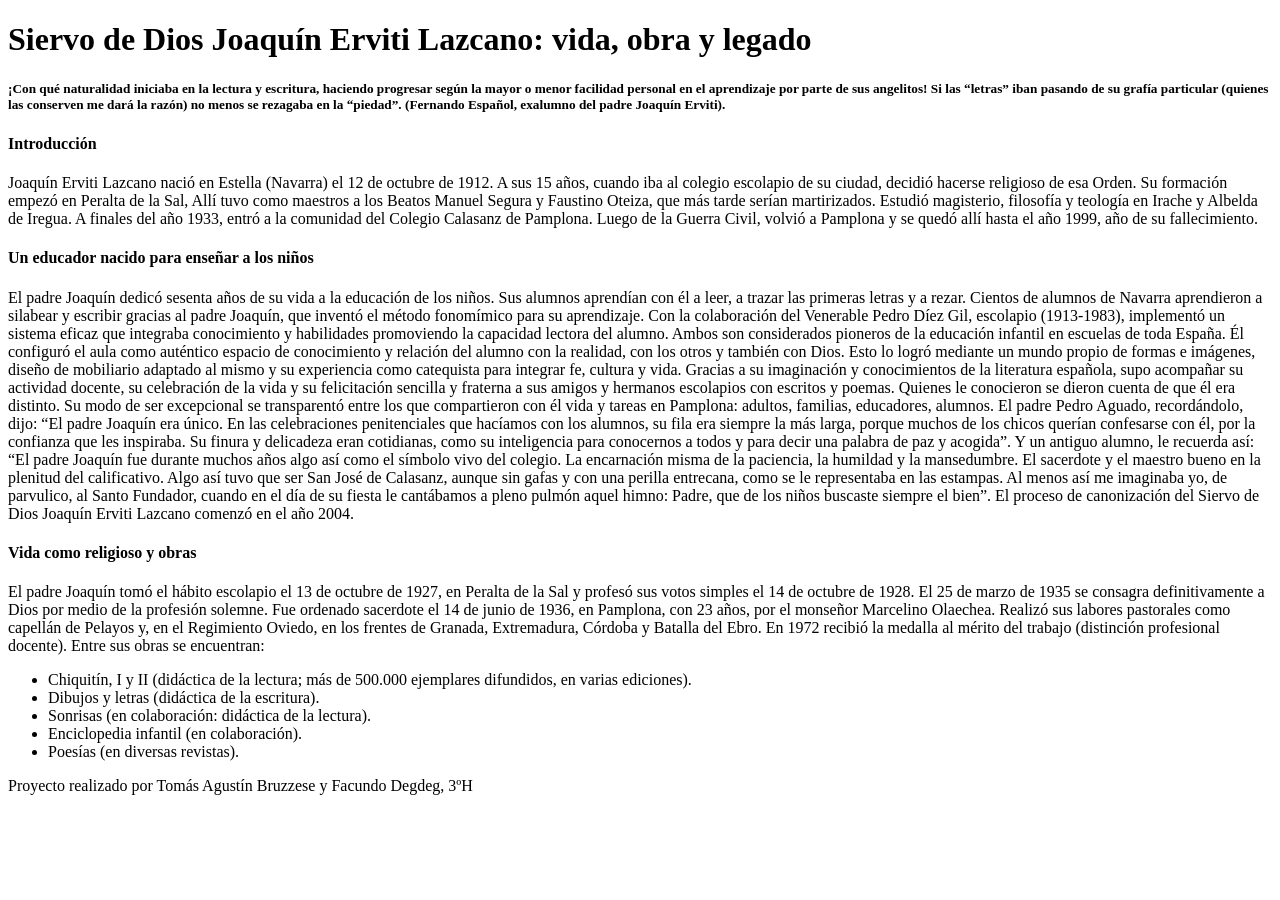
==== index.html @ 06d84396 "Add files via upload" ====
<!DOCTYPE html>
<html lang="es">
<head>
    <meta charset="UTF-8">
    <meta name="viewport" content="width=device-width, initial-scale=1.0">
    <title>Siervo de Dios Joaquín Erviti Lazcano</title>
</head>
<body>
    <header>
        <h1>Siervo de Dios Joaquín Erviti Lazcano: vida, obra y legado</h1>
        <h5>¡Con qué naturalidad iniciaba en la lectura y escritura, haciendo progresar según la mayor o menor facilidad personal en el aprendizaje por parte de sus angelitos! Si las “letras” iban pasando de su grafía particular (quienes las conserven me dará la razón) no menos se rezagaba en la “piedad”. (Fernando Español, exalumno del padre Joaquín Erviti).</h5>
    </header>
    <nav></nav>
    <main>
        <section>
            <h4>Introducción</h4>
            <p>Joaquín Erviti Lazcano nació en Estella (Navarra) el 12 de octubre de 1912. A sus 15 años, cuando iba al colegio escolapio de su ciudad, decidió hacerse religioso de esa Orden. Su formación empezó en Peralta de la Sal, Allí tuvo como maestros a los Beatos Manuel Segura y Faustino Oteiza, que más tarde serían martirizados. Estudió magisterio, filosofía y teología en Irache y Albelda de Iregua. A finales del año 1933, entró a la comunidad del Colegio Calasanz de Pamplona. Luego de la Guerra Civil, volvió a Pamplona y se quedó allí hasta el año 1999, año de su fallecimiento. 
            </p>
        </section>
        <section>
            <h4>Un educador nacido para enseñar a los niños</h4>
            <p>El padre Joaquín dedicó sesenta años de su vida a la educación de los niños. Sus alumnos aprendían con él a leer, a trazar las primeras letras y a rezar. 
            Cientos de alumnos de Navarra aprendieron a silabear y escribir gracias al padre Joaquín, que inventó el método fonomímico para su aprendizaje. Con la colaboración del Venerable Pedro Díez Gil, escolapio (1913-1983), implementó un sistema eficaz que integraba conocimiento y habilidades promoviendo la capacidad lectora del alumno. Ambos son considerados pioneros de la educación infantil en escuelas de toda España. 
            Él configuró el aula como auténtico espacio de conocimiento y relación del alumno con la realidad, con los otros y también con Dios. Esto lo logró mediante un mundo propio de formas e imágenes, diseño de mobiliario adaptado al mismo y su experiencia como catequista para integrar fe, cultura y vida. Gracias a su imaginación y conocimientos de la literatura española, supo acompañar su actividad docente, su celebración de la vida y su felicitación sencilla y fraterna a sus amigos y hermanos escolapios con escritos y poemas.
            Quienes le conocieron se dieron cuenta de que él era distinto. Su modo de ser excepcional se transparentó entre los que compartieron con él vida y tareas en Pamplona: adultos, familias, educadores, alumnos. El padre Pedro Aguado, recordándolo, dijo: “El padre Joaquín era único. En las celebraciones penitenciales que hacíamos con los alumnos, su fila era siempre la más larga, porque muchos de los chicos querían confesarse con él, por la confianza que les inspiraba. Su finura y delicadeza eran cotidianas, como su inteligencia para conocernos a todos y para decir una palabra de paz y acogida”.
            Y un antiguo alumno, le recuerda así: “El padre Joaquín fue durante muchos años algo así como el símbolo vivo del colegio. La encarnación misma de la paciencia, la humildad y la mansedumbre. El sacerdote y el maestro bueno en la plenitud del calificativo. Algo así tuvo que ser San José de Calasanz, aunque sin gafas y con una perilla entrecana, como se le representaba en las estampas. Al menos así me imaginaba yo, de parvulico, al Santo Fundador, cuando en el día de su fiesta le cantábamos a pleno pulmón aquel himno: Padre, que de los niños buscaste siempre el bien”.
            El proceso de canonización del Siervo de Dios Joaquín Erviti Lazcano comenzó en el año 2004.
        </p>
        </section>
        <section>
        <h4>Vida como religioso y obras</h4>
        <p>
            El padre Joaquín tomó el hábito escolapio el 13 de octubre de 1927, en Peralta de la Sal y profesó sus votos simples el 14 de octubre de 1928.  El 25 de marzo de 1935 se consagra definitivamente a Dios por medio de la profesión solemne. Fue ordenado sacerdote el 14 de junio de 1936, en Pamplona, con 23 años, por el monseñor Marcelino Olaechea.  Realizó sus labores pastorales como capellán de Pelayos y, en el Regimiento Oviedo, en los frentes de Granada, Extremadura, Córdoba y Batalla del Ebro. En 1972 recibió la medalla al mérito del trabajo (distinción profesional docente).
            Entre sus obras se encuentran: 
            <ul>
                <li>
                  Chiquitín, I y II (didáctica de la lectura; más de 500.000 ejemplares difundidos, en varias ediciones).
                </li>
                <li>
                  Dibujos y letras (didáctica de la escritura).
                </li>
                <li>
                  Sonrisas (en colaboración: didáctica de la lectura).
                </li>
                <li>
                  Enciclopedia infantil (en colaboración).
                </li>
                <li>
                  Poesías (en diversas revistas).
                </li>
            </ul>
        </p>
        </section>
        <aside>
            <a href="./img/img1.png"></a>
            <a href="./img/img2.png"></a>
        </aside>
    </main>
    <footer>Proyecto realizado por Tomás Agustín Bruzzese y Facundo Degdeg, 3ºH</footer>
</body>
</html>
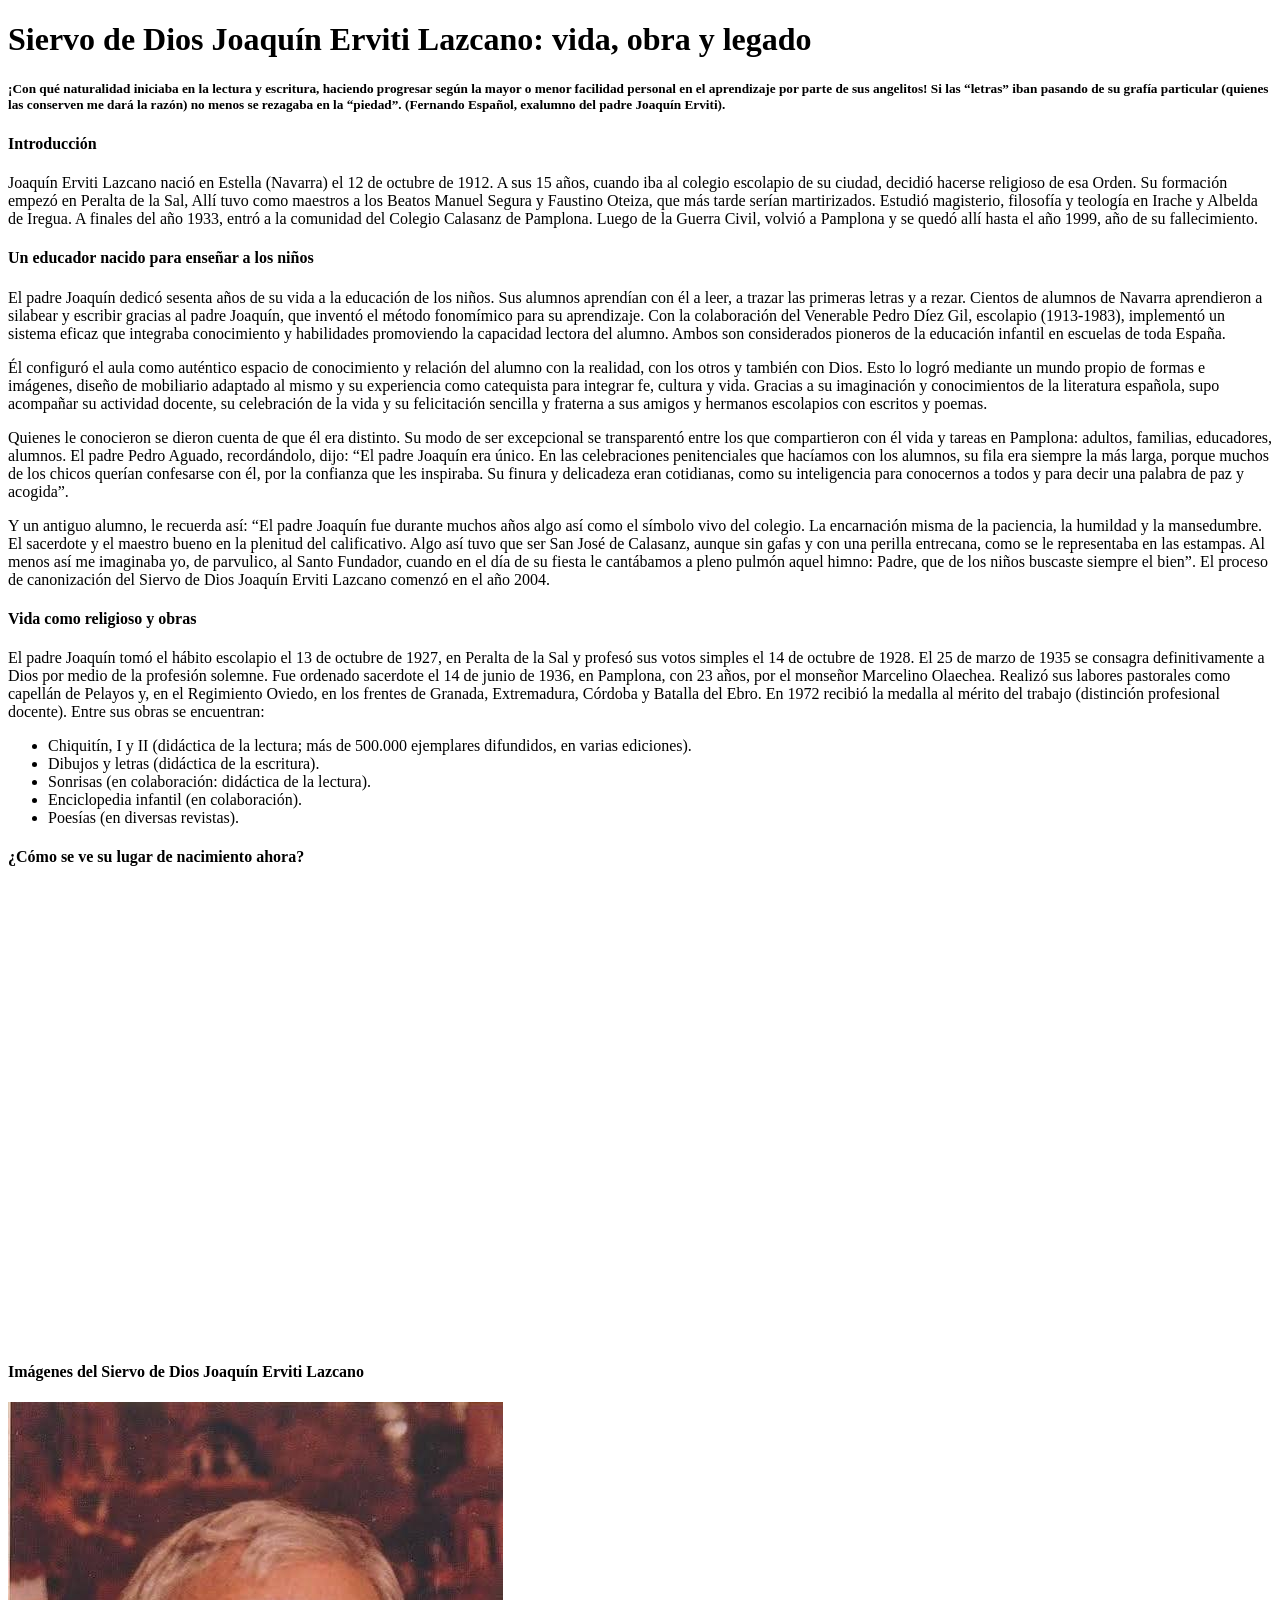
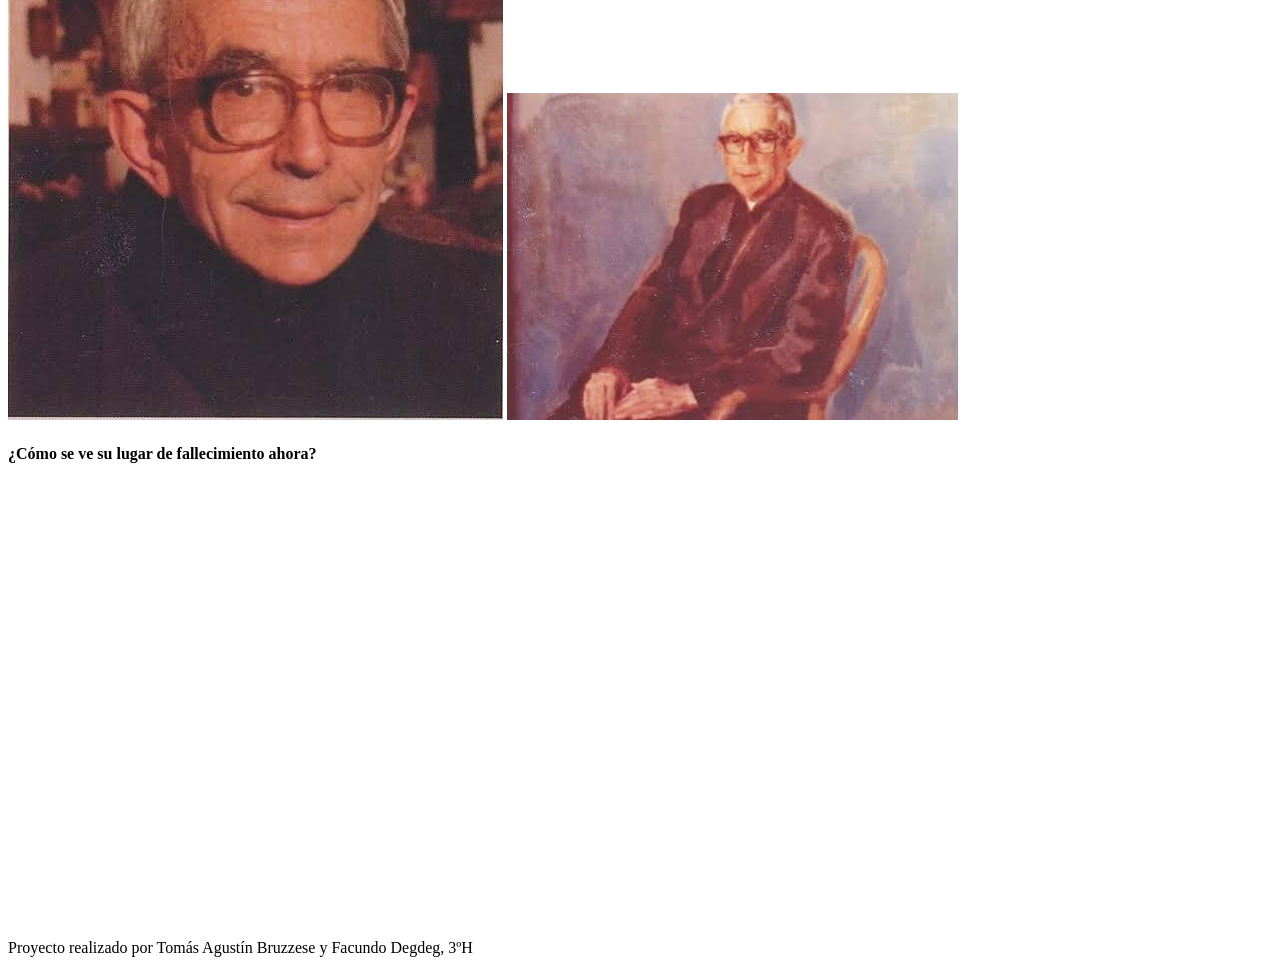
==== commit a4e3d111: "Add files via upload" ====
--- a/index.html
+++ b/index.html
@@ -3,6 +3,7 @@
 <head>
     <meta charset="UTF-8">
     <meta name="viewport" content="width=device-width, initial-scale=1.0">
+    <link rel="stylesheet" href="./css/estilos.css">
     <title>Siervo de Dios Joaquín Erviti Lazcano</title>
 </head>
 <body>
@@ -10,7 +11,6 @@
         <h1>Siervo de Dios Joaquín Erviti Lazcano: vida, obra y legado</h1>
         <h5>¡Con qué naturalidad iniciaba en la lectura y escritura, haciendo progresar según la mayor o menor facilidad personal en el aprendizaje por parte de sus angelitos! Si las “letras” iban pasando de su grafía particular (quienes las conserven me dará la razón) no menos se rezagaba en la “piedad”. (Fernando Español, exalumno del padre Joaquín Erviti).</h5>
     </header>
-    <nav></nav>
     <main>
         <section>
             <h4>Introducción</h4>
@@ -20,11 +20,11 @@
         <section>
             <h4>Un educador nacido para enseñar a los niños</h4>
             <p>El padre Joaquín dedicó sesenta años de su vida a la educación de los niños. Sus alumnos aprendían con él a leer, a trazar las primeras letras y a rezar. 
-            Cientos de alumnos de Navarra aprendieron a silabear y escribir gracias al padre Joaquín, que inventó el método fonomímico para su aprendizaje. Con la colaboración del Venerable Pedro Díez Gil, escolapio (1913-1983), implementó un sistema eficaz que integraba conocimiento y habilidades promoviendo la capacidad lectora del alumno. Ambos son considerados pioneros de la educación infantil en escuelas de toda España. 
-            Él configuró el aula como auténtico espacio de conocimiento y relación del alumno con la realidad, con los otros y también con Dios. Esto lo logró mediante un mundo propio de formas e imágenes, diseño de mobiliario adaptado al mismo y su experiencia como catequista para integrar fe, cultura y vida. Gracias a su imaginación y conocimientos de la literatura española, supo acompañar su actividad docente, su celebración de la vida y su felicitación sencilla y fraterna a sus amigos y hermanos escolapios con escritos y poemas.
-            Quienes le conocieron se dieron cuenta de que él era distinto. Su modo de ser excepcional se transparentó entre los que compartieron con él vida y tareas en Pamplona: adultos, familias, educadores, alumnos. El padre Pedro Aguado, recordándolo, dijo: “El padre Joaquín era único. En las celebraciones penitenciales que hacíamos con los alumnos, su fila era siempre la más larga, porque muchos de los chicos querían confesarse con él, por la confianza que les inspiraba. Su finura y delicadeza eran cotidianas, como su inteligencia para conocernos a todos y para decir una palabra de paz y acogida”.
-            Y un antiguo alumno, le recuerda así: “El padre Joaquín fue durante muchos años algo así como el símbolo vivo del colegio. La encarnación misma de la paciencia, la humildad y la mansedumbre. El sacerdote y el maestro bueno en la plenitud del calificativo. Algo así tuvo que ser San José de Calasanz, aunque sin gafas y con una perilla entrecana, como se le representaba en las estampas. Al menos así me imaginaba yo, de parvulico, al Santo Fundador, cuando en el día de su fiesta le cantábamos a pleno pulmón aquel himno: Padre, que de los niños buscaste siempre el bien”.
-            El proceso de canonización del Siervo de Dios Joaquín Erviti Lazcano comenzó en el año 2004.
+            Cientos de alumnos de Navarra aprendieron a silabear y escribir gracias al padre Joaquín, que inventó el método fonomímico para su aprendizaje. Con la colaboración del Venerable Pedro Díez Gil, escolapio (1913-1983), implementó un sistema eficaz que integraba conocimiento y habilidades promoviendo la capacidad lectora del alumno. Ambos son considerados pioneros de la educación infantil en escuelas de toda España. </p>
+            <p>Él configuró el aula como auténtico espacio de conocimiento y relación del alumno con la realidad, con los otros y también con Dios. Esto lo logró mediante un mundo propio de formas e imágenes, diseño de mobiliario adaptado al mismo y su experiencia como catequista para integrar fe, cultura y vida. Gracias a su imaginación y conocimientos de la literatura española, supo acompañar su actividad docente, su celebración de la vida y su felicitación sencilla y fraterna a sus amigos y hermanos escolapios con escritos y poemas.</p>
+           <p> Quienes le conocieron se dieron cuenta de que él era distinto. Su modo de ser excepcional se transparentó entre los que compartieron con él vida y tareas en Pamplona: adultos, familias, educadores, alumnos. El padre Pedro Aguado, recordándolo, dijo: “El padre Joaquín era único. En las celebraciones penitenciales que hacíamos con los alumnos, su fila era siempre la más larga, porque muchos de los chicos querían confesarse con él, por la confianza que les inspiraba. Su finura y delicadeza eran cotidianas, como su inteligencia para conocernos a todos y para decir una palabra de paz y acogida”.</p>
+           <p> Y un antiguo alumno, le recuerda así: “El padre Joaquín fue durante muchos años algo así como el símbolo vivo del colegio. La encarnación misma de la paciencia, la humildad y la mansedumbre. El sacerdote y el maestro bueno en la plenitud del calificativo. Algo así tuvo que ser San José de Calasanz, aunque sin gafas y con una perilla entrecana, como se le representaba en las estampas. Al menos así me imaginaba yo, de parvulico, al Santo Fundador, cuando en el día de su fiesta le cantábamos a pleno pulmón aquel himno: Padre, que de los niños buscaste siempre el bien”.
+            El proceso de canonización del Siervo de Dios Joaquín Erviti Lazcano comenzó en el año 2004.</p>
         </p>
         </section>
         <section>
@@ -51,10 +51,15 @@
             </ul>
         </p>
         </section>
-        <aside>
-            <a href="./img/img1.png"></a>
-            <a href="./img/img2.png"></a>
-        </aside>
+        <h4>¿Cómo se ve su lugar de nacimiento ahora?</h4>
+        <iframe src="https://www.google.com/maps/embed?pb=!1m18!1m12!1m3!1d13427.134369812527!2d-2.043824875360639!3d42.671430293493614!2m3!1f0!2f0!3f0!3m2!1i1024!2i768!4f13.1!3m3!1m2!1s0xd5071c5f64631a5%3A0x41cd3f689131a9b!2s31200%20Estella%2C%20Navarra%2C%20Espa%C3%B1a!5e0!3m2!1ses!2sar!4v1791746717662!5m2!1ses!2sar" width="600" height="450" style="border:0;" allowfullscreen="" loading="lazy" referrerpolicy="strict-origin-when-cross-origin"></iframe>
+        <h4>Imágenes del Siervo de Dios Joaquín Erviti Lazcano</h4>
+         <section>
+            <img src="./img/img1.png"></img>
+            <img src="./img/img2.png"></img>
+        </section>
+        <h4>¿Cómo se ve su lugar de fallecimiento ahora?</h4>
+        <iframe src="https://www.google.com/maps/embed?pb=!1m18!1m12!1m3!1d46830.09294188987!2d-1.6679154504595084!3d42.81200473253876!2m3!1f0!2f0!3f0!3m2!1i1024!2i768!4f13.1!3m3!1m2!1s0xd50928ba31965c7%3A0x4e6e903632cb2e90!2sPamplona%2C%20Navarra%2C%20Espa%C3%B1a!5e0!3m2!1ses!2sar!4v1791747336070!5m2!1ses!2sar" width="600" height="450" style="border:0;" allowfullscreen="" loading="lazy" referrerpolicy="strict-origin-when-cross-origin"></iframe>
     </main>
     <footer>Proyecto realizado por Tomás Agustín Bruzzese y Facundo Degdeg, 3ºH</footer>
 </body>
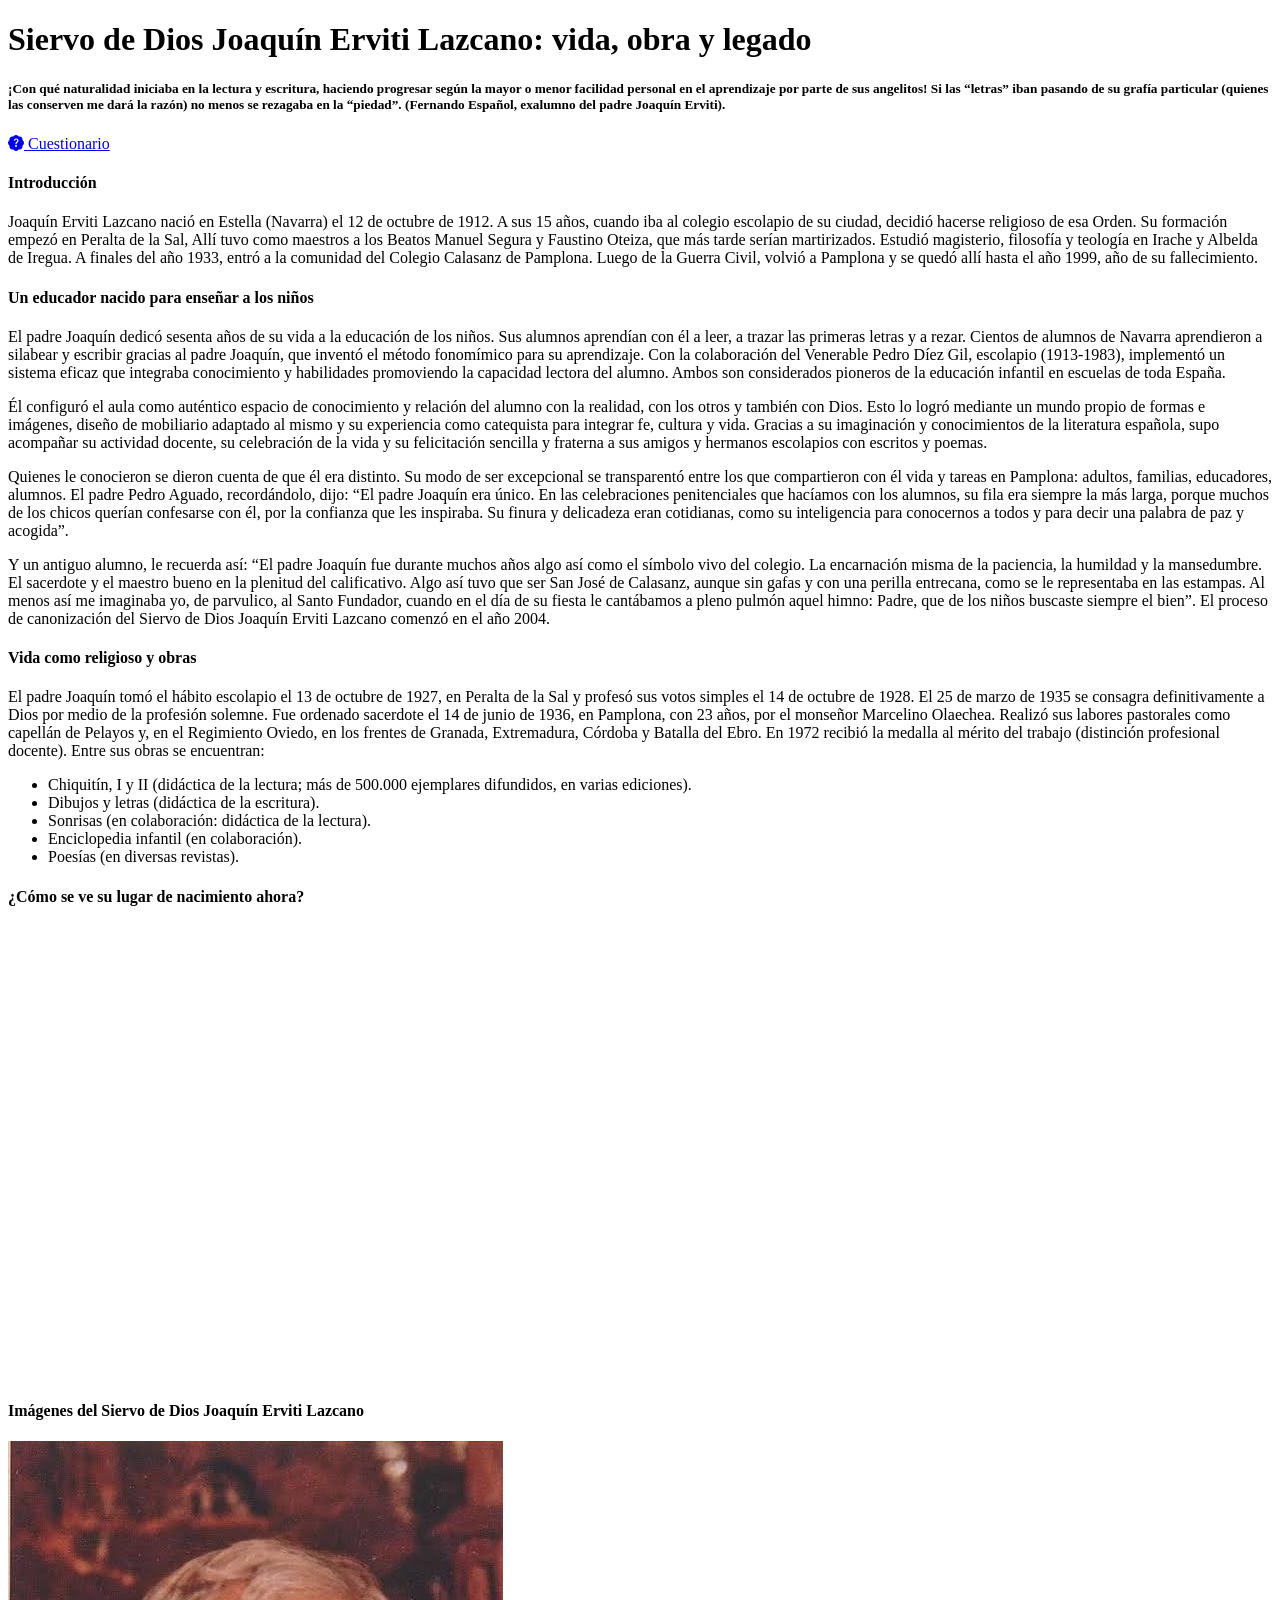
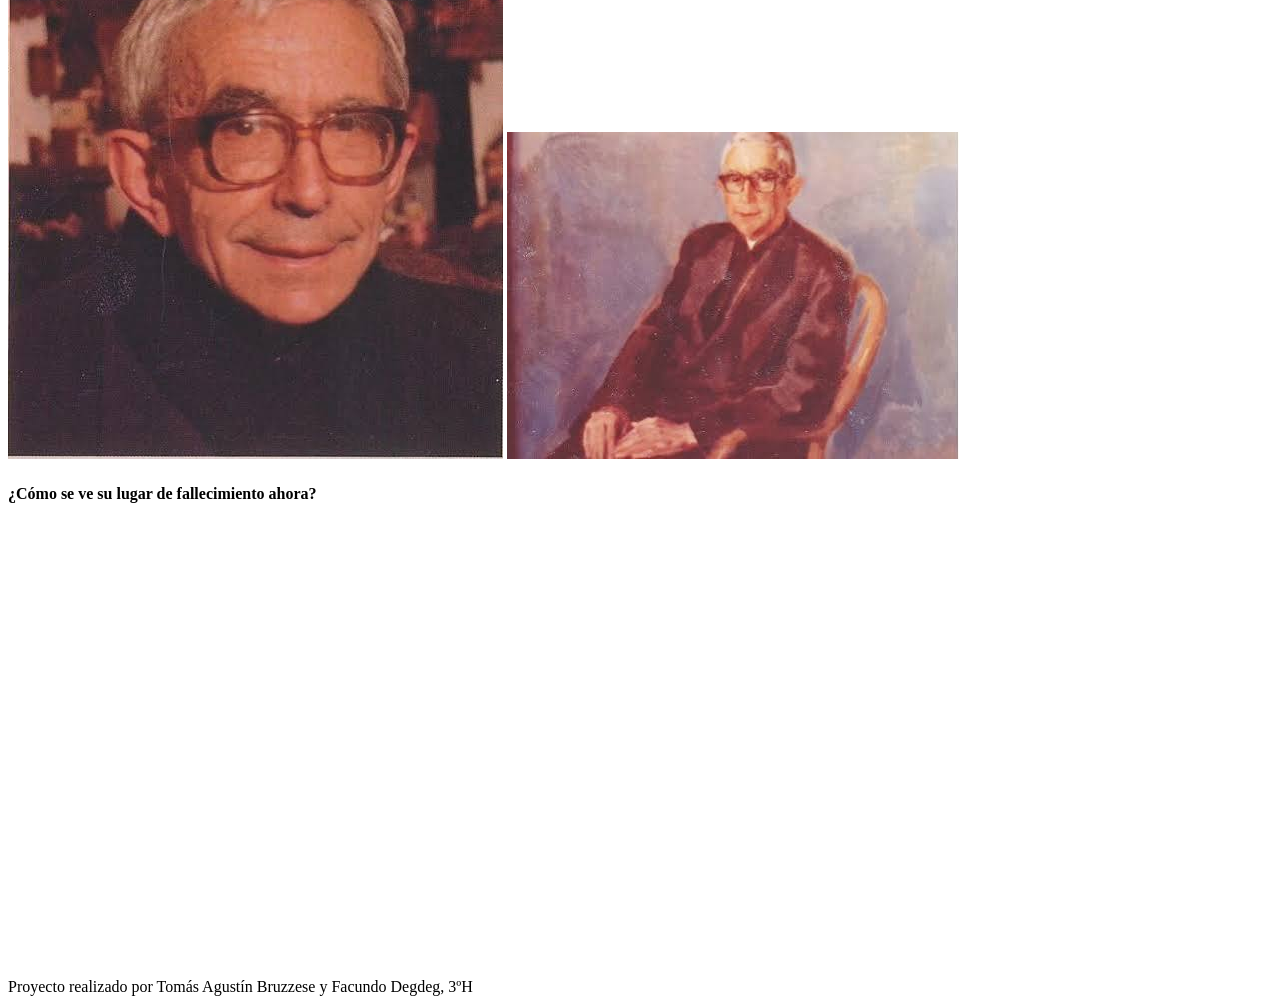
==== commit b1b9bcfe: "Add files via upload" ====
--- a/index.html
+++ b/index.html
@@ -2,21 +2,34 @@
 <html lang="es">
 <head>
     <meta charset="UTF-8">
-    <meta name="viewport" content="width=device-width, initial-scale=1.0">
-    <link rel="stylesheet" href="./css/estilos.css">
-    <title>Siervo de Dios Joaquín Erviti Lazcano</title>
+    <title>Mi página</title>
+
+    <link rel="stylesheet" href="estilos.css">
+
+    <link rel="stylesheet" href="https://cdn.jsdelivr.net/npm/bootstrap-icons@1.13.1/font/bootstrap-icons.min.css">
 </head>
 <body>
+
     <header>
         <h1>Siervo de Dios Joaquín Erviti Lazcano: vida, obra y legado</h1>
         <h5>¡Con qué naturalidad iniciaba en la lectura y escritura, haciendo progresar según la mayor o menor facilidad personal en el aprendizaje por parte de sus angelitos! Si las “letras” iban pasando de su grafía particular (quienes las conserven me dará la razón) no menos se rezagaba en la “piedad”. (Fernando Español, exalumno del padre Joaquín Erviti).</h5>
     </header>
+
+   <nav>
+    <a href="./pages/cuestionario.html">
+        <i class="bi bi-patch-question-fill"></i>
+        Cuestionario
+    </a>
+</nav>
+
     <main>
+
         <section>
             <h4>Introducción</h4>
             <p>Joaquín Erviti Lazcano nació en Estella (Navarra) el 12 de octubre de 1912. A sus 15 años, cuando iba al colegio escolapio de su ciudad, decidió hacerse religioso de esa Orden. Su formación empezó en Peralta de la Sal, Allí tuvo como maestros a los Beatos Manuel Segura y Faustino Oteiza, que más tarde serían martirizados. Estudió magisterio, filosofía y teología en Irache y Albelda de Iregua. A finales del año 1933, entró a la comunidad del Colegio Calasanz de Pamplona. Luego de la Guerra Civil, volvió a Pamplona y se quedó allí hasta el año 1999, año de su fallecimiento. 
             </p>
         </section>
+
         <section>
             <h4>Un educador nacido para enseñar a los niños</h4>
             <p>El padre Joaquín dedicó sesenta años de su vida a la educación de los niños. Sus alumnos aprendían con él a leer, a trazar las primeras letras y a rezar. 
@@ -27,6 +40,7 @@
             El proceso de canonización del Siervo de Dios Joaquín Erviti Lazcano comenzó en el año 2004.</p>
         </p>
         </section>
+
         <section>
         <h4>Vida como religioso y obras</h4>
         <p>
@@ -51,16 +65,25 @@
             </ul>
         </p>
         </section>
+
         <h4>¿Cómo se ve su lugar de nacimiento ahora?</h4>
+
         <iframe src="https://www.google.com/maps/embed?pb=!1m18!1m12!1m3!1d13427.134369812527!2d-2.043824875360639!3d42.671430293493614!2m3!1f0!2f0!3f0!3m2!1i1024!2i768!4f13.1!3m3!1m2!1s0xd5071c5f64631a5%3A0x41cd3f689131a9b!2s31200%20Estella%2C%20Navarra%2C%20Espa%C3%B1a!5e0!3m2!1ses!2sar!4v1791746717662!5m2!1ses!2sar" width="600" height="450" style="border:0;" allowfullscreen="" loading="lazy" referrerpolicy="strict-origin-when-cross-origin"></iframe>
+
         <h4>Imágenes del Siervo de Dios Joaquín Erviti Lazcano</h4>
+
          <section>
             <img src="./img/img1.png"></img>
             <img src="./img/img2.png"></img>
         </section>
+
         <h4>¿Cómo se ve su lugar de fallecimiento ahora?</h4>
+
         <iframe src="https://www.google.com/maps/embed?pb=!1m18!1m12!1m3!1d46830.09294188987!2d-1.6679154504595084!3d42.81200473253876!2m3!1f0!2f0!3f0!3m2!1i1024!2i768!4f13.1!3m3!1m2!1s0xd50928ba31965c7%3A0x4e6e903632cb2e90!2sPamplona%2C%20Navarra%2C%20Espa%C3%B1a!5e0!3m2!1ses!2sar!4v1791747336070!5m2!1ses!2sar" width="600" height="450" style="border:0;" allowfullscreen="" loading="lazy" referrerpolicy="strict-origin-when-cross-origin"></iframe>
+
     </main>
+
     <footer>Proyecto realizado por Tomás Agustín Bruzzese y Facundo Degdeg, 3ºH</footer>
+
 </body>
 </html>
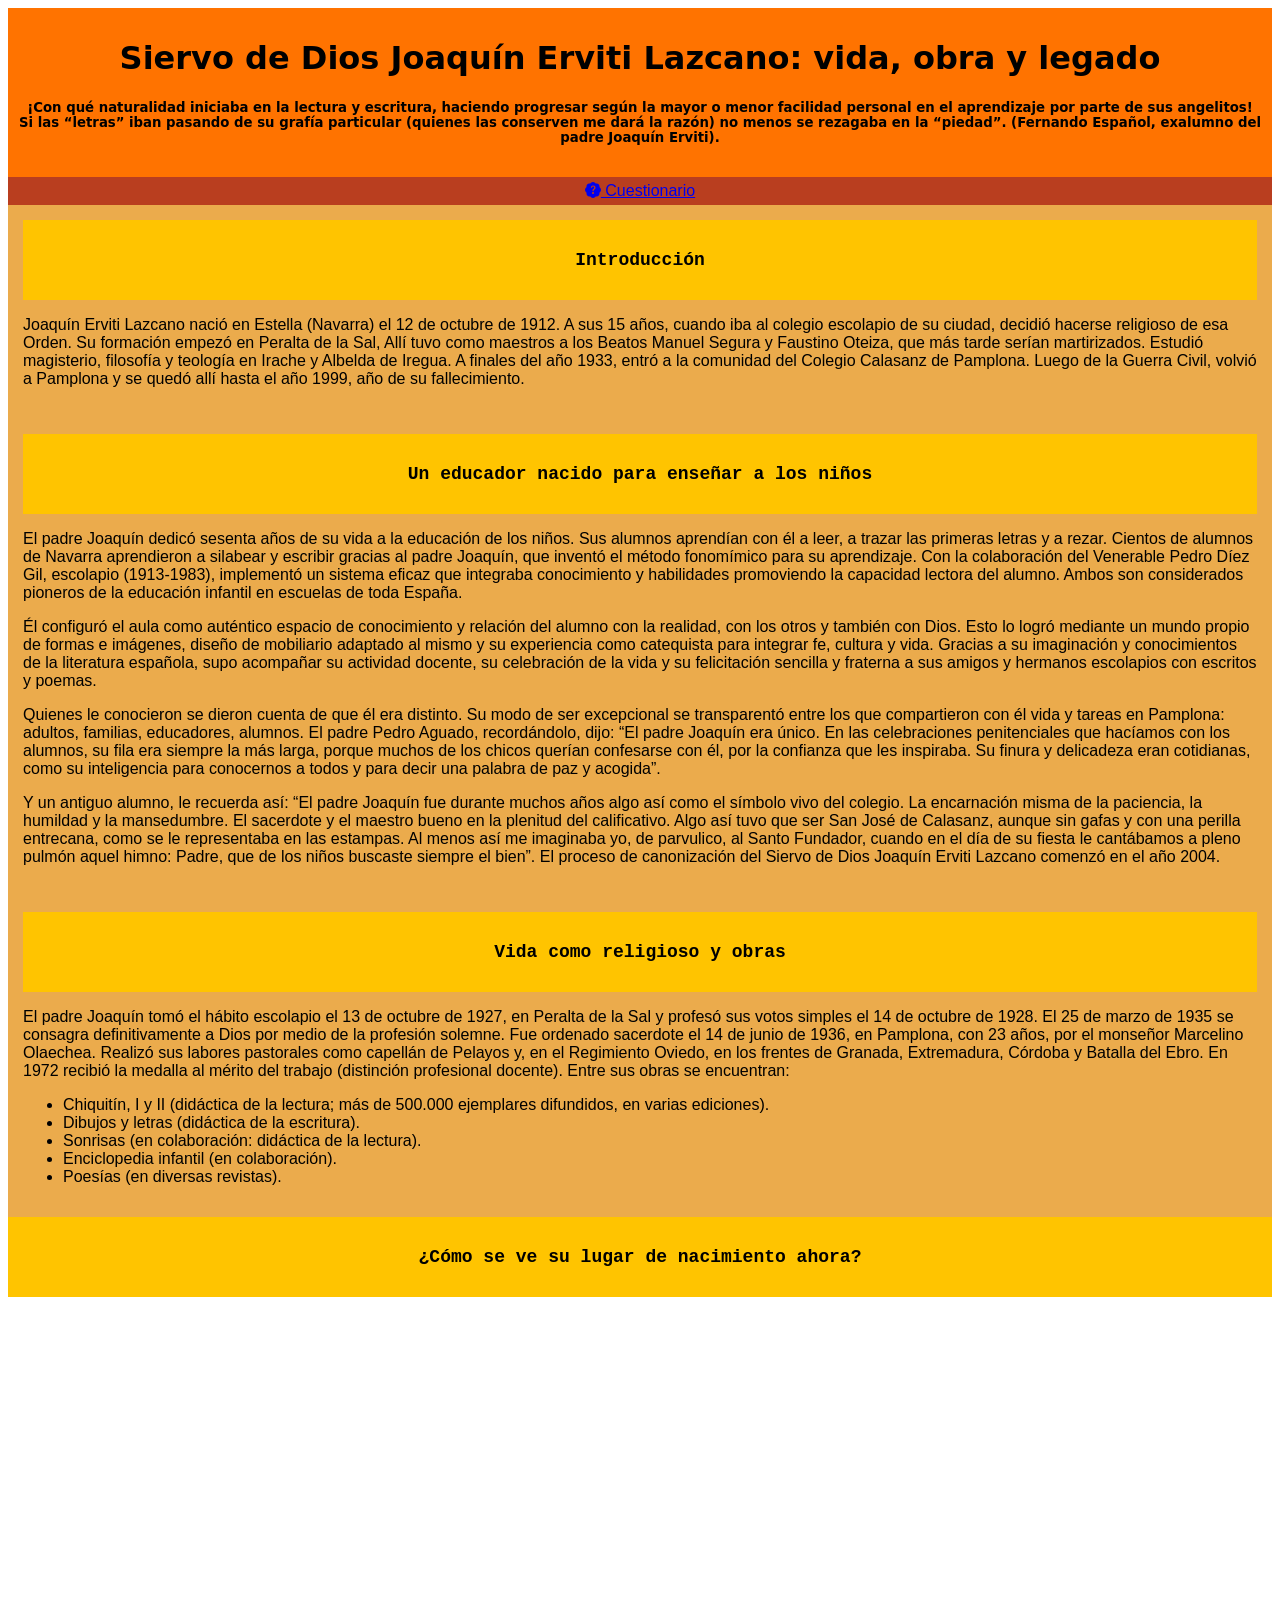
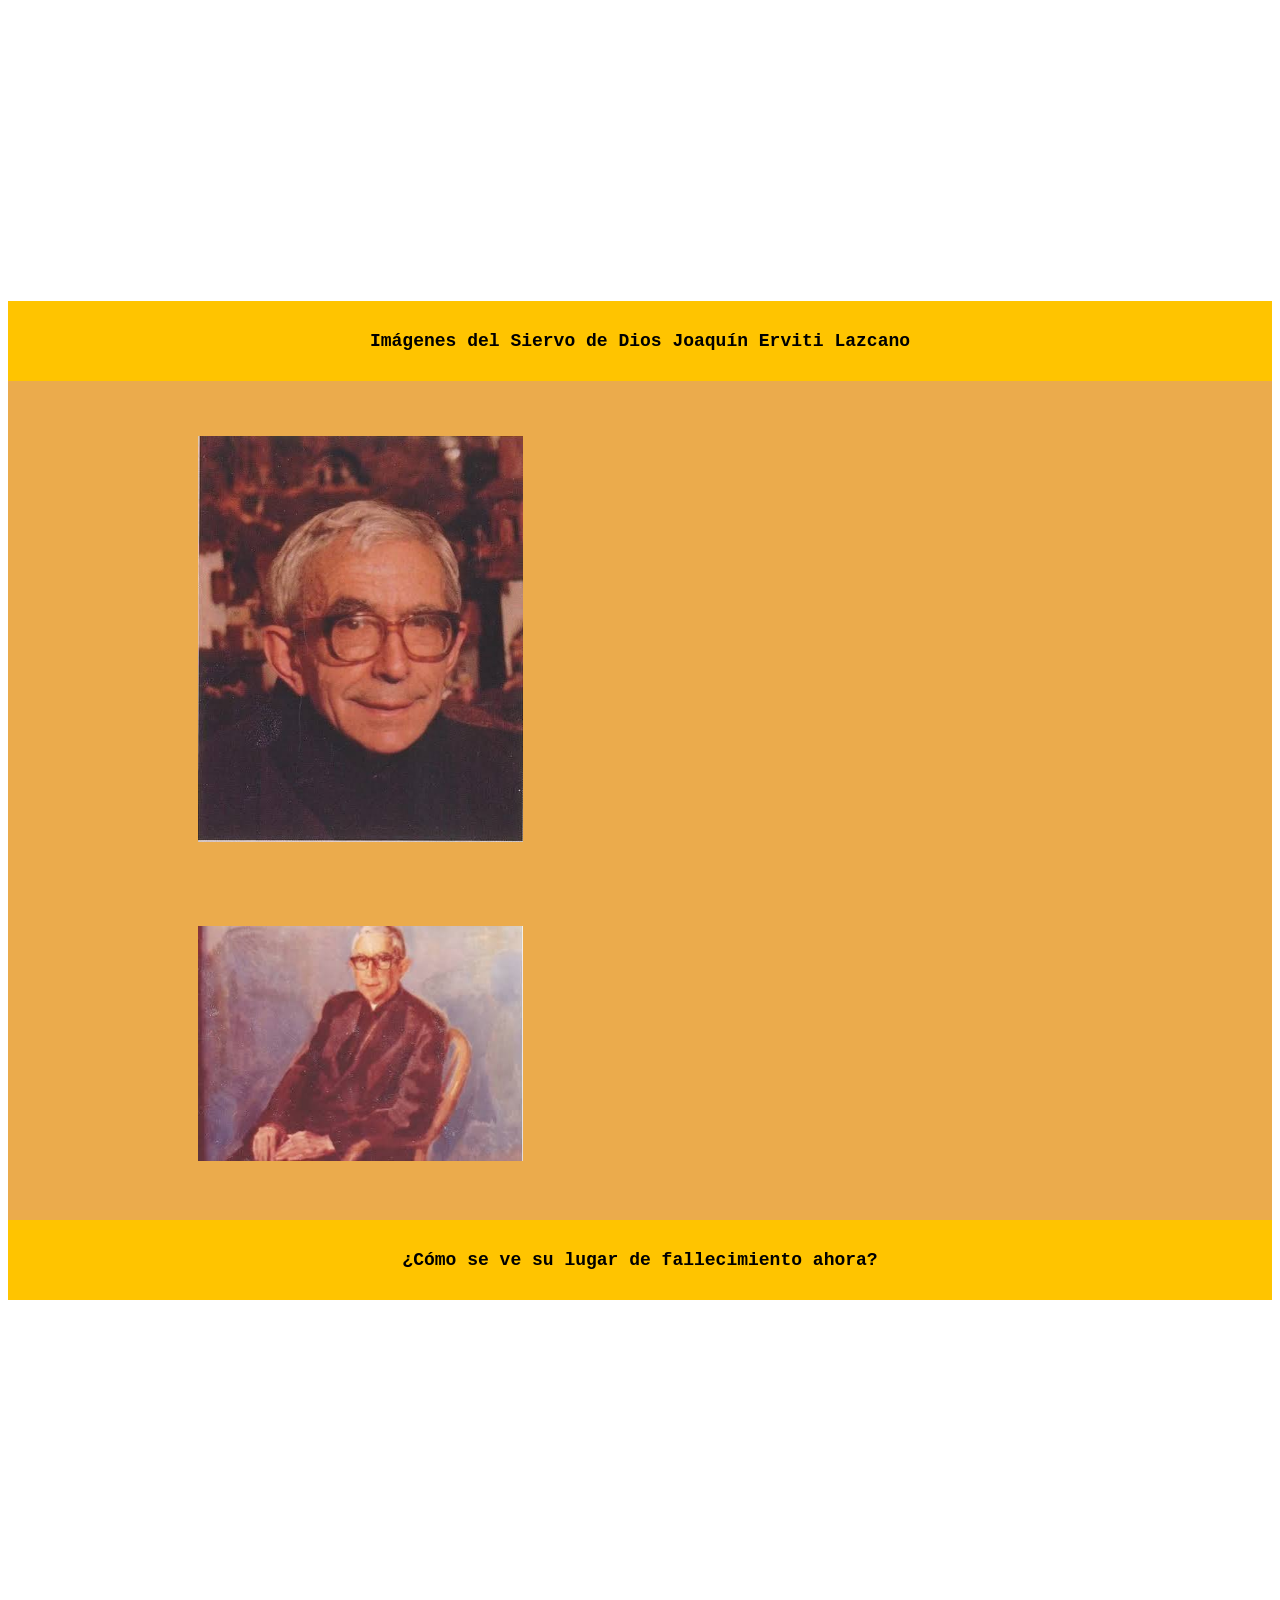
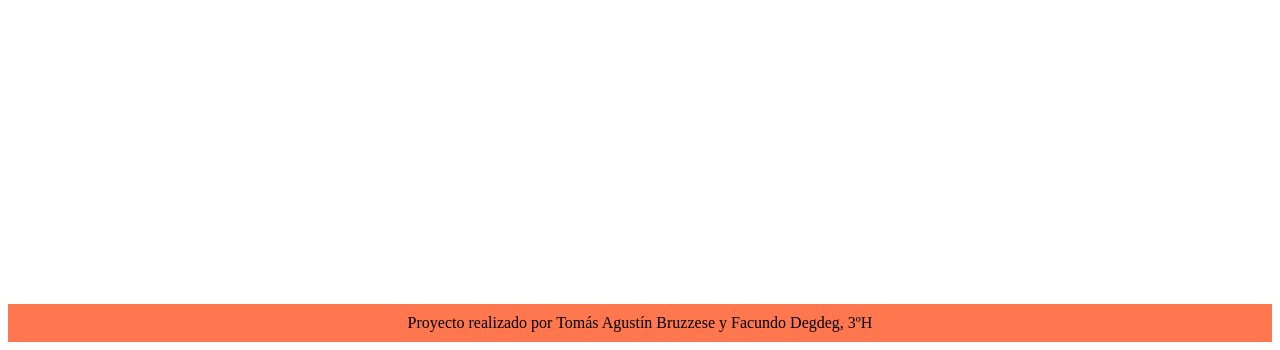
==== commit 61dae495: "Update index.html" ====
--- a/index.html
+++ b/index.html
@@ -4,7 +4,7 @@
     <meta charset="UTF-8">
     <title>Mi página</title>
 
-    <link rel="stylesheet" href="estilos.css">
+    <link rel="stylesheet" href="./css/estilos.css">
 
     <link rel="stylesheet" href="https://cdn.jsdelivr.net/npm/bootstrap-icons@1.13.1/font/bootstrap-icons.min.css">
 </head>
@@ -86,4 +86,4 @@
     <footer>Proyecto realizado por Tomás Agustín Bruzzese y Facundo Degdeg, 3ºH</footer>
 
 </body>
-</html>+</html>
--- a/css/estilos.css
+++ b/css/estilos.css
@@ -0,0 +1,50 @@
+header { 
+     background-color: #ff7300; 
+     padding: 10px; 
+     text-align: center; 
+     text-decoration-color: #e4e4e4; 
+     color: rgb(0, 0, 0); 
+     font-family: system-ui, -apple-system, BlinkMacSystemFont, 'Segoe UI', Roboto, Oxygen, Ubuntu, Cantarell, 'Open Sans', 'Helvetica Neue', sans-serif;
+}
+nav {
+     background-color: #b93e1f;
+     padding: 5px;
+     text-align: center;
+     color: rgb(0, 0, 0);
+     font-family: 'Gill Sans', 'Gill Sans MT', Calibri, 'Trebuchet MS', sans-serif;
+}
+section { 
+     background-color: #ebab4c; 
+     padding: 15px; 
+     flex: 1; 
+     font-family:Verdana, Geneva, Tahoma, sans-serif;
+}
+section img {
+     width: 325px; 
+     border-radius: 10px;
+     padding: 175px;
+     padding-bottom: 40px;
+     padding-top: 40px;
+     }
+     h4 {
+          background-color: #ffc400;
+          padding: 30px;
+          font-family: 'Courier New', Courier, monospace;
+          font-size: large;
+          margin-top: 0px;
+          margin-bottom: 0px;
+          text-align: center;
+          
+     }
+iframe { 
+     width: 100%; 
+     height: 600px; 
+     border: none; 
+}
+footer {
+     background-color: #ff774e; 
+     color: rgb(0, 0, 0); 
+     text-align: center; 
+     padding: 10px;
+     font-family: fantasy;
+}
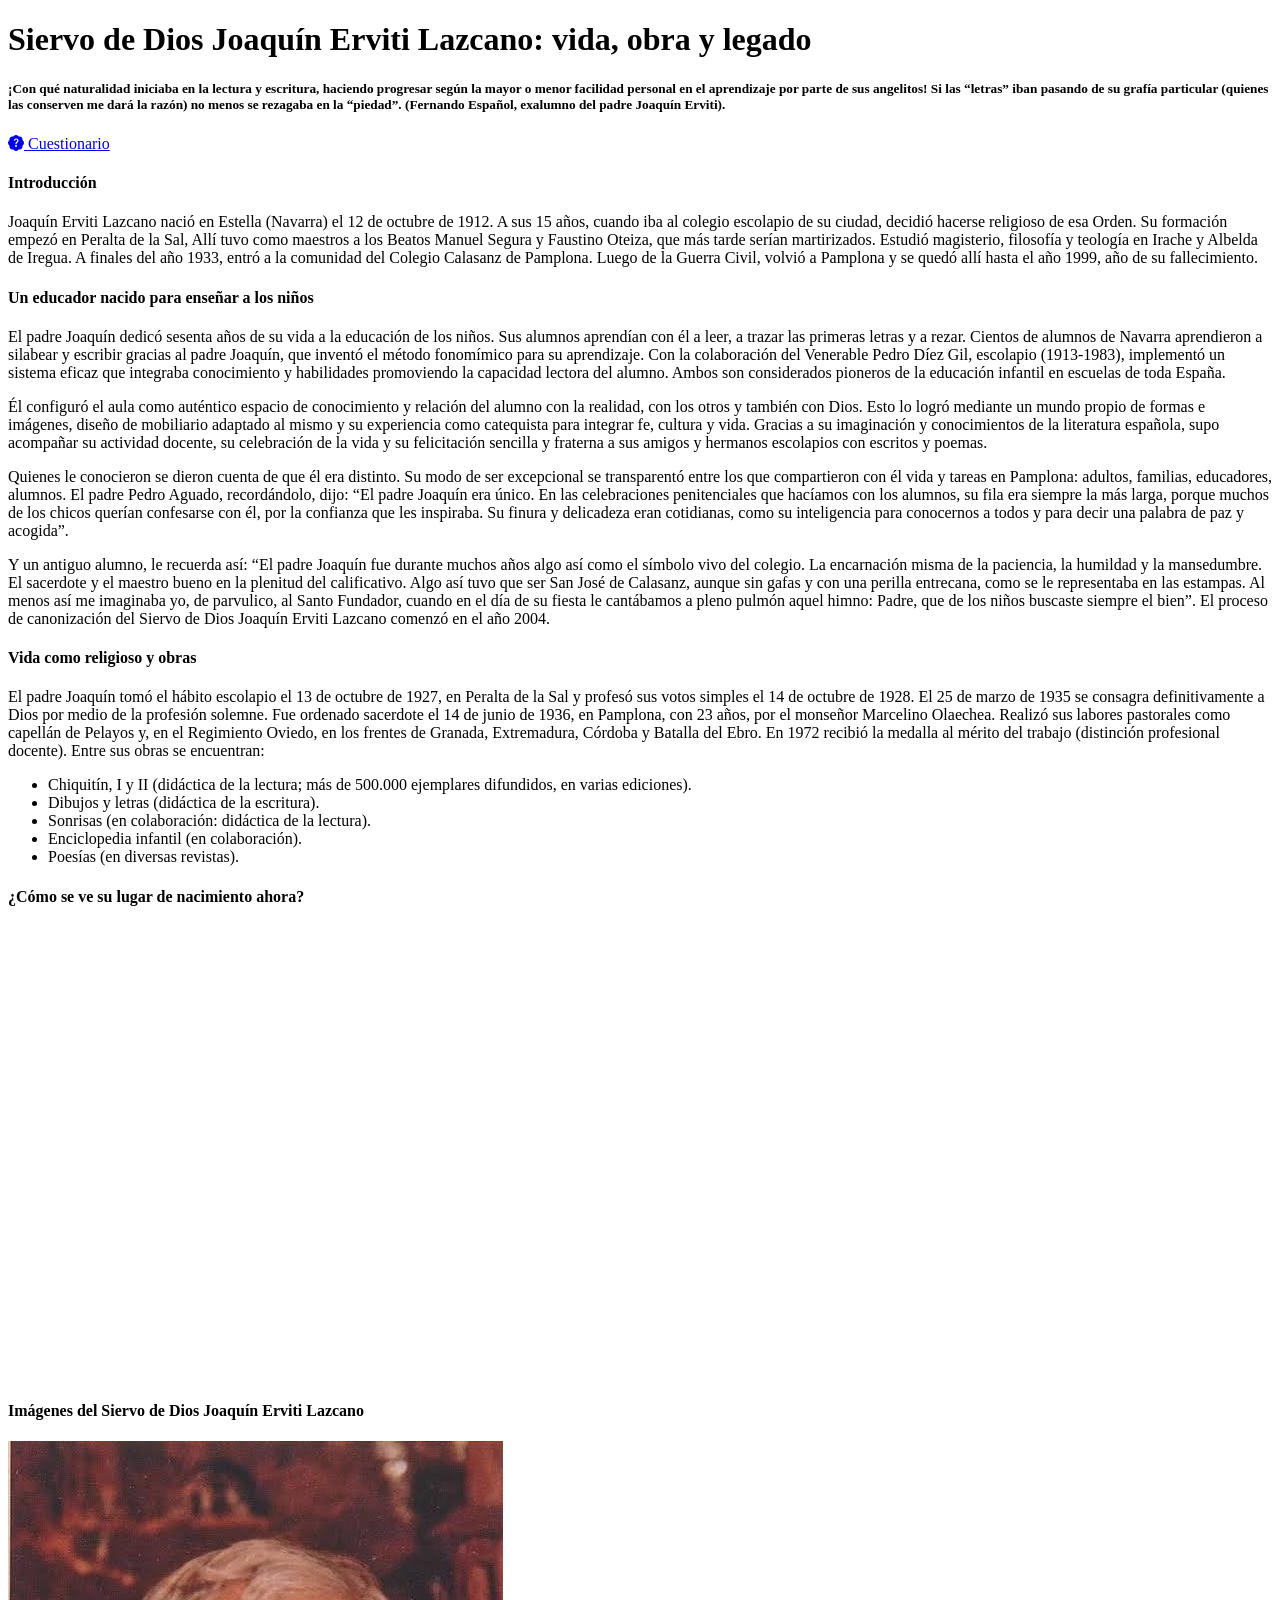
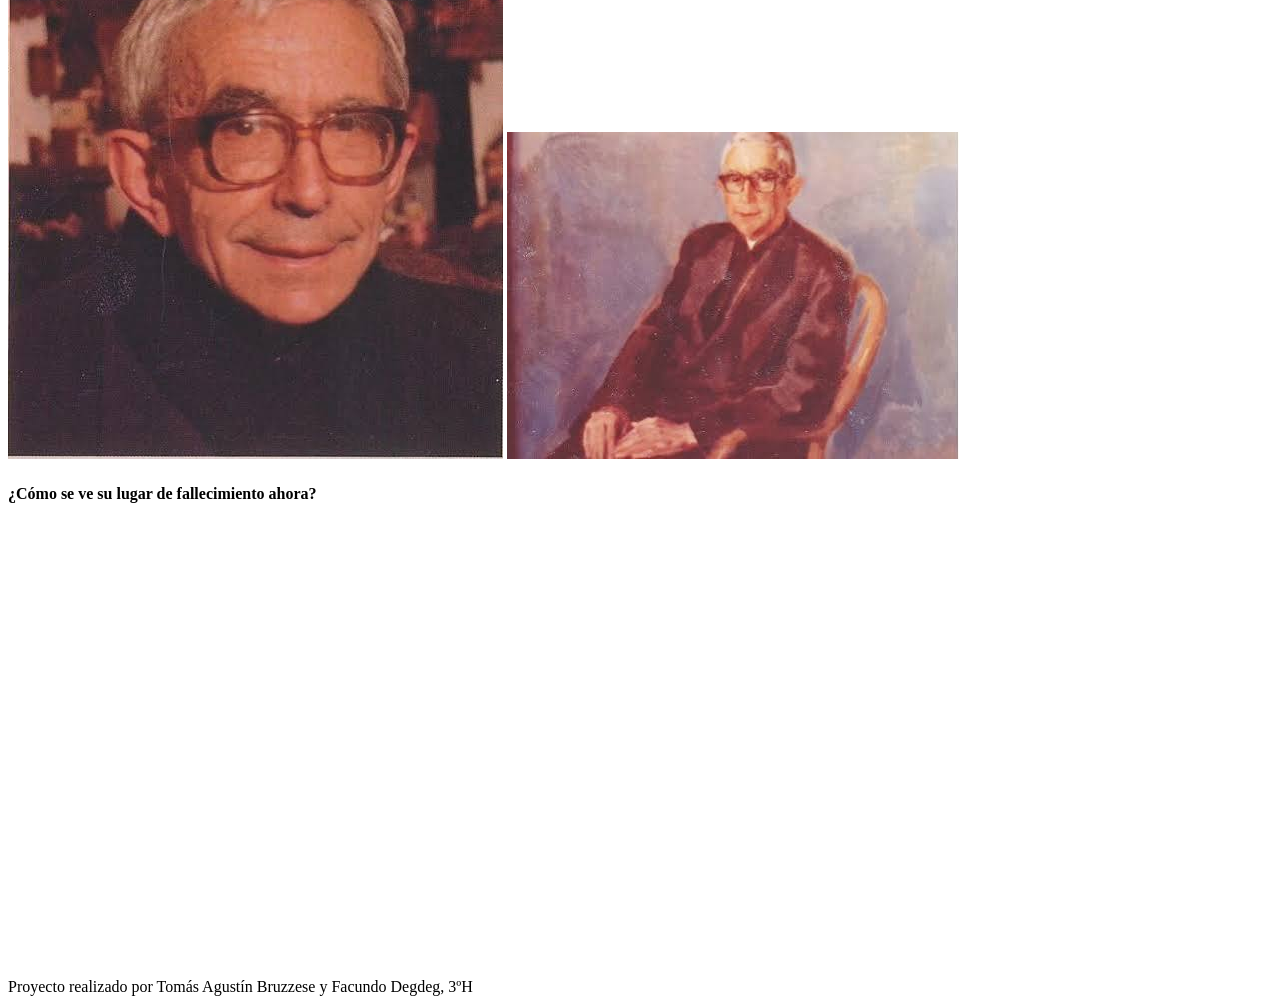
==== commit ec92d76f: "Add files via upload" ====
--- a/index.html
+++ b/index.html
@@ -4,7 +4,7 @@
     <meta charset="UTF-8">
     <title>Mi página</title>
 
-    <link rel="stylesheet" href="./css/estilos.css">
+    <link rel="stylesheet" href="estilos.css">
 
     <link rel="stylesheet" href="https://cdn.jsdelivr.net/npm/bootstrap-icons@1.13.1/font/bootstrap-icons.min.css">
 </head>
@@ -86,4 +86,4 @@
     <footer>Proyecto realizado por Tomás Agustín Bruzzese y Facundo Degdeg, 3ºH</footer>
 
 </body>
-</html>
+</html>
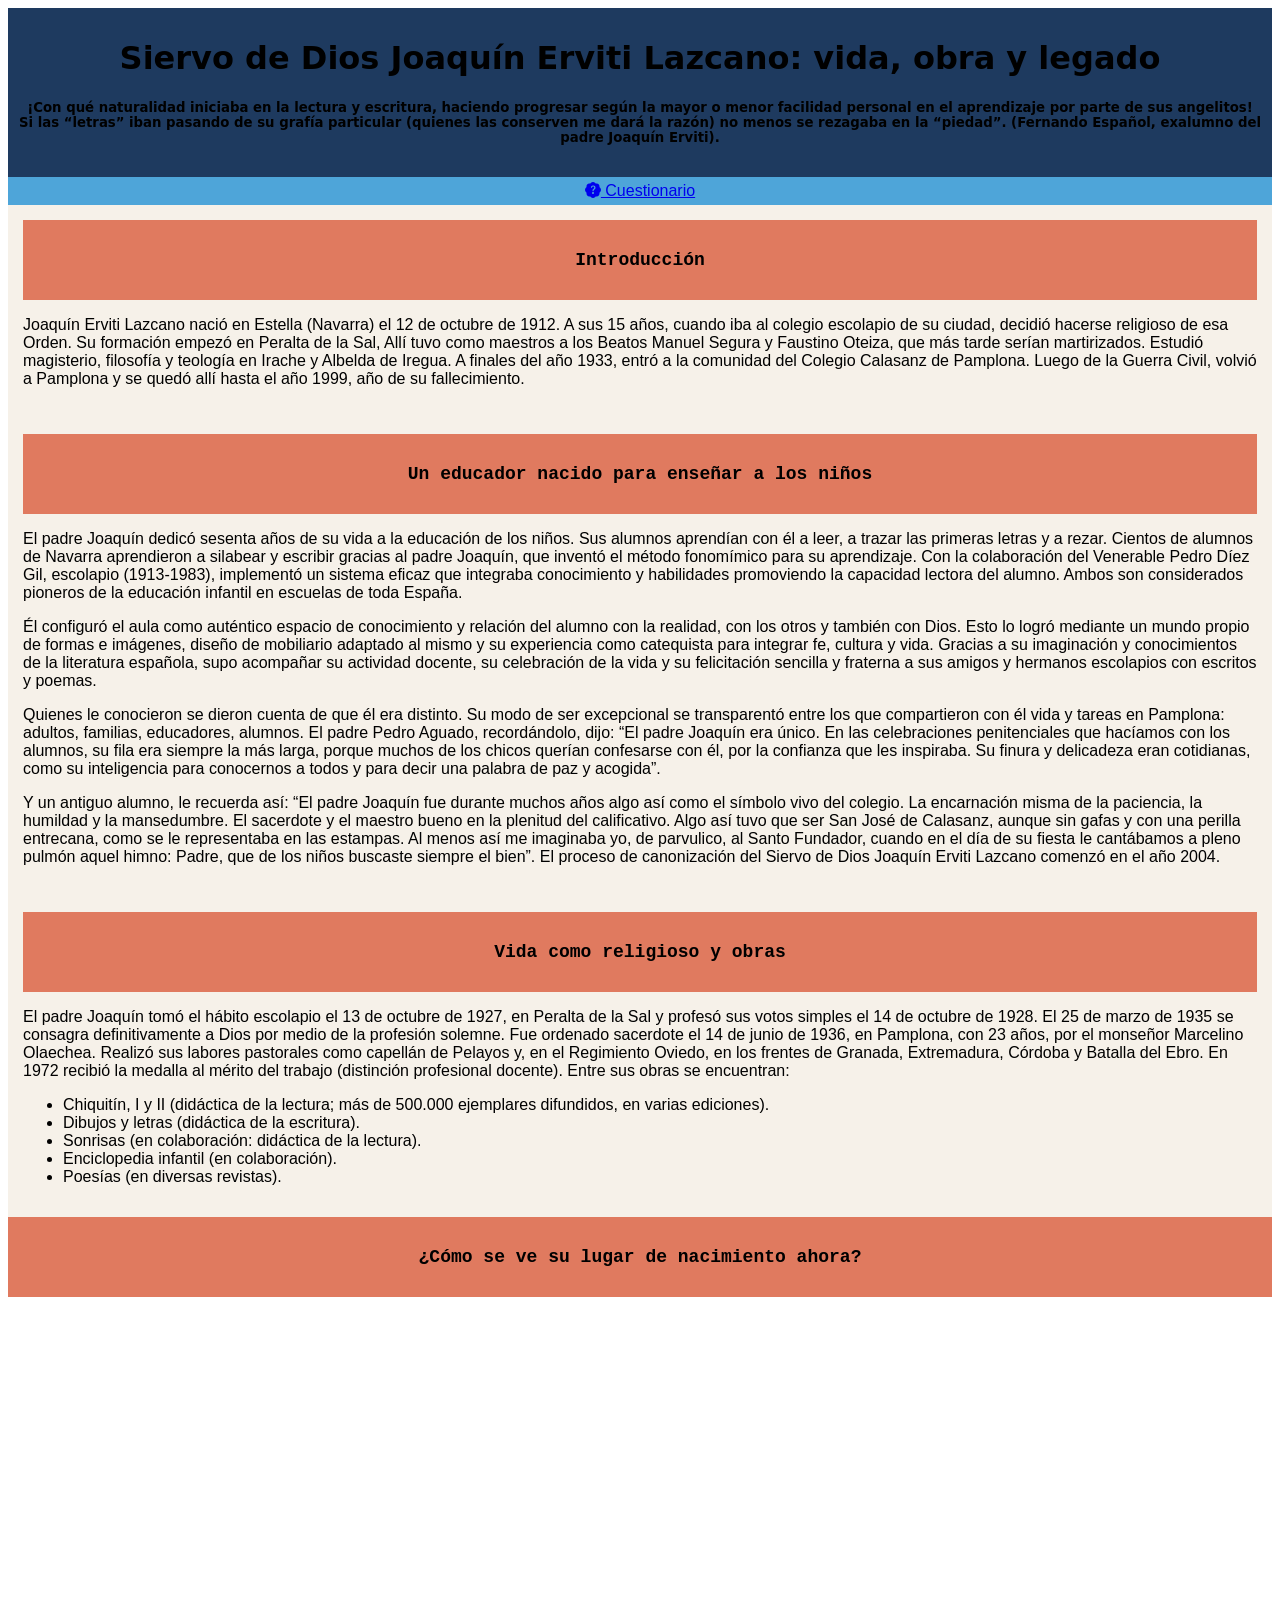
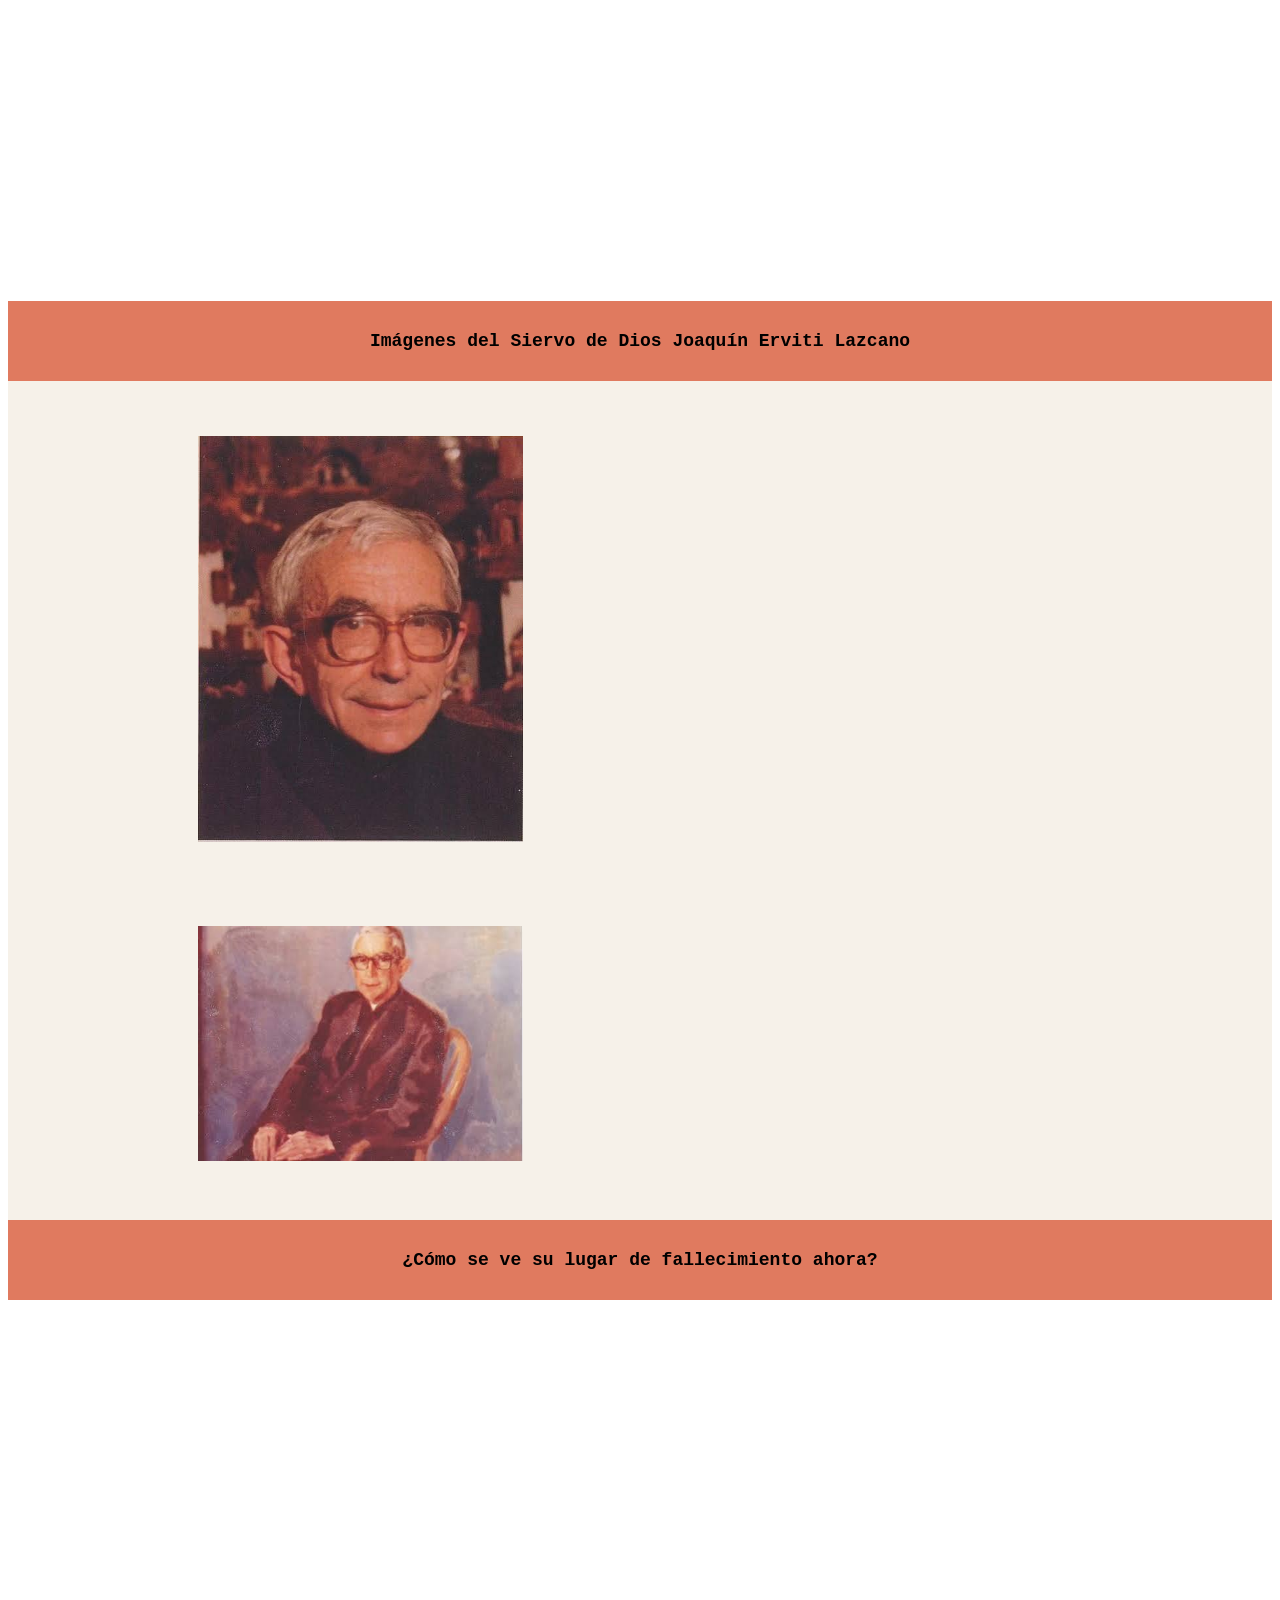
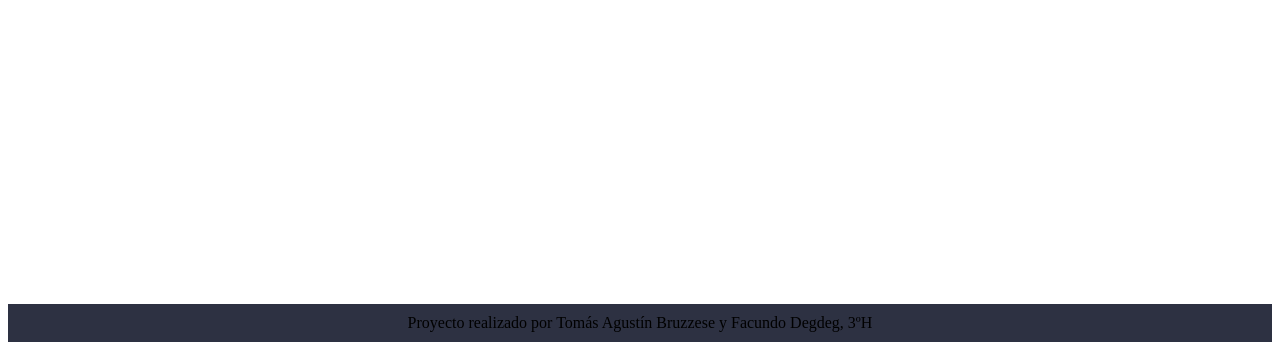
==== commit 33920440: "Fix HTML structure and update stylesheet path" ====
--- a/index.html
+++ b/index.html
@@ -4,7 +4,7 @@
     <meta charset="UTF-8">
     <title>Mi página</title>
 
-    <link rel="stylesheet" href="estilos.css">
+    <link rel="stylesheet" href="/css/estilos.css">
 
     <link rel="stylesheet" href="https://cdn.jsdelivr.net/npm/bootstrap-icons@1.13.1/font/bootstrap-icons.min.css">
 </head>
@@ -86,4 +86,4 @@
     <footer>Proyecto realizado por Tomás Agustín Bruzzese y Facundo Degdeg, 3ºH</footer>
 
 </body>
-</html>+</html>
--- a/css/estilos.css
+++ b/css/estilos.css
@@ -0,0 +1,50 @@
+header { 
+     background-color: #1E3A5F; 
+     padding: 10px; 
+     text-align: center; 
+     text-decoration-color: #e4e4e4; 
+     color: rgb(0, 0, 0); 
+     font-family: system-ui, -apple-system, BlinkMacSystemFont, 'Segoe UI', Roboto, Oxygen, Ubuntu, Cantarell, 'Open Sans', 'Helvetica Neue', sans-serif;
+}
+nav {
+     background-color: #4EA5D9;
+     padding: 5px;
+     text-align: center;
+     color: rgb(0, 0, 0);
+     font-family: 'Gill Sans', 'Gill Sans MT', Calibri, 'Trebuchet MS', sans-serif;
+}
+section { 
+     background-color: #F6F1E9; 
+     padding: 15px; 
+     flex: 1; 
+     font-family:Verdana, Geneva, Tahoma, sans-serif;
+}
+section img {
+     width: 325px; 
+     border-radius: 10px;
+     padding: 175px;
+     padding-bottom: 40px;
+     padding-top: 40px;
+     }
+     h4 {
+          background-color: #E07A5F;
+          padding: 30px;
+          font-family: 'Courier New', Courier, monospace;
+          font-size: large;
+          margin-top: 0px;
+          margin-bottom: 0px;
+          text-align: center;
+          
+     }
+iframe { 
+     width: 100%; 
+     height: 600px; 
+     border: none; 
+}
+footer {
+     background-color: #2D3142; 
+     color: rgb(0, 0, 0); 
+     text-align: center; 
+     padding: 10px;
+     font-family: fantasy;
+}
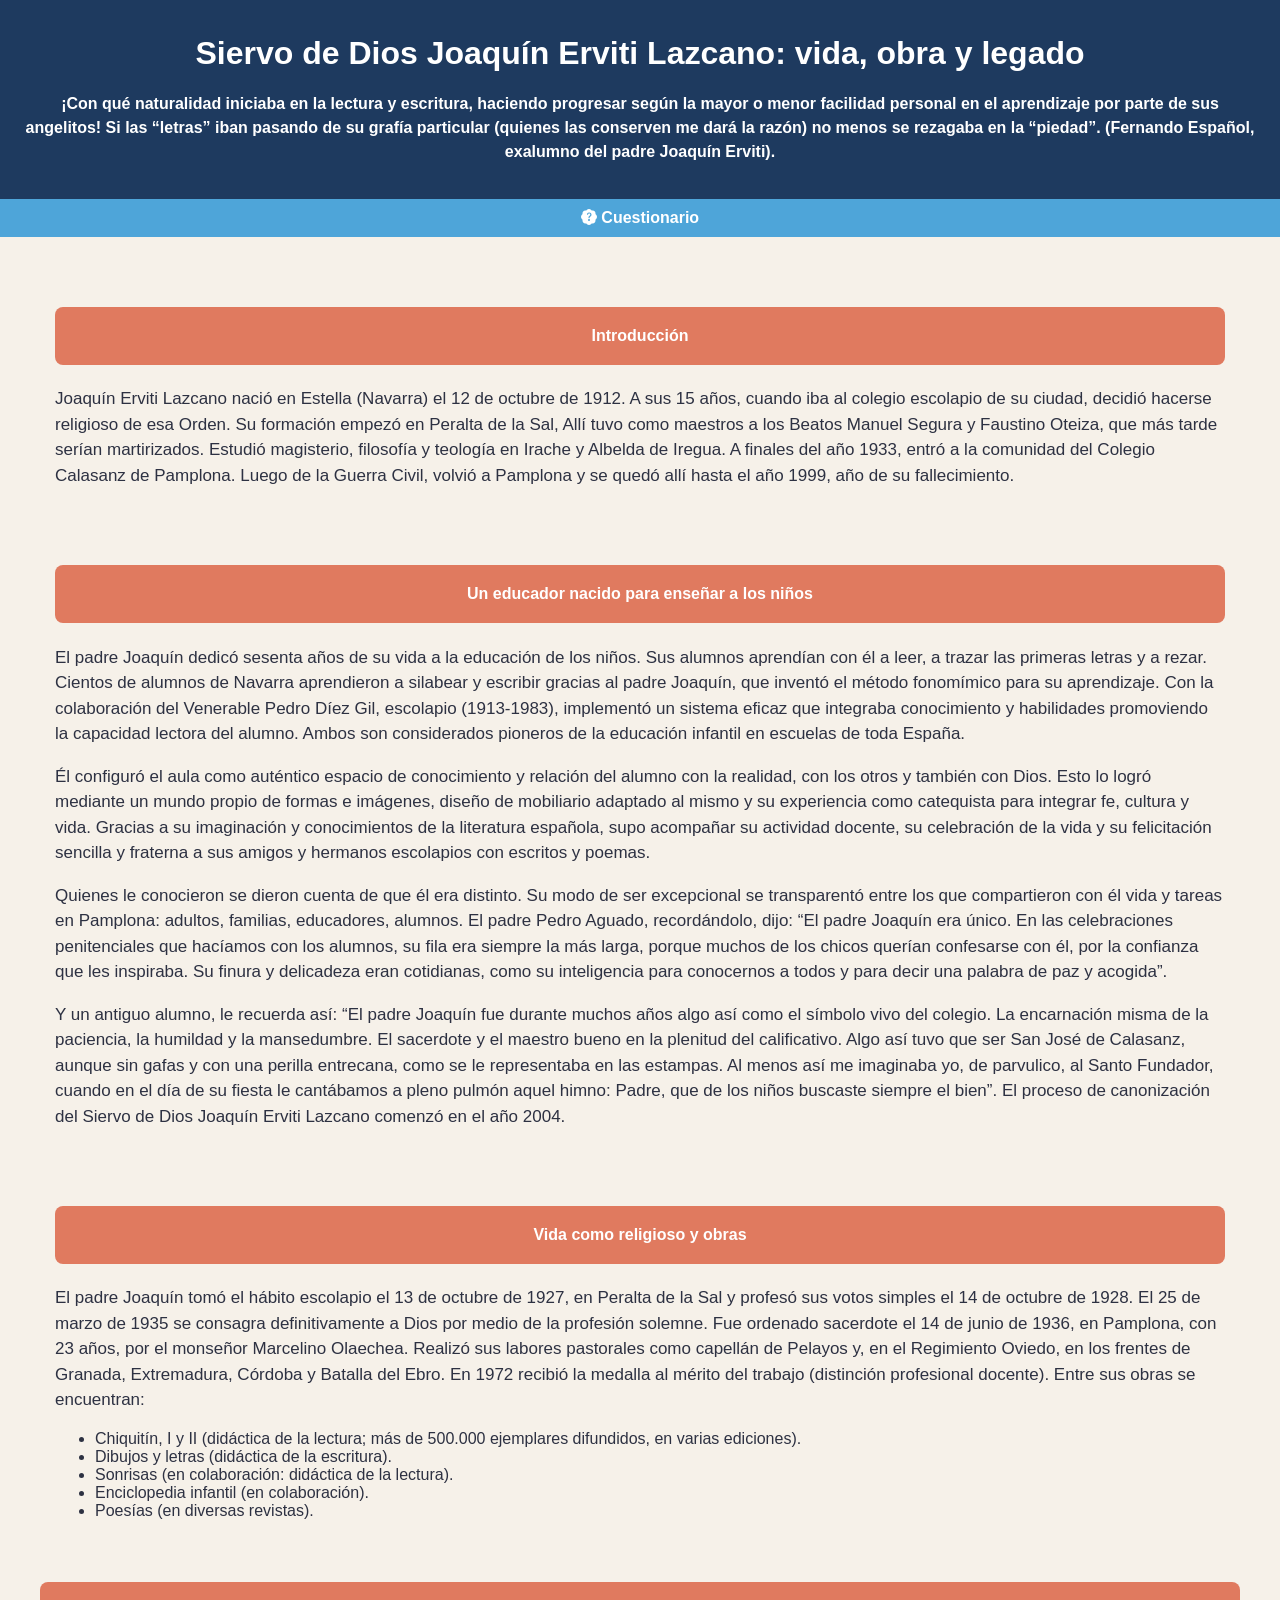
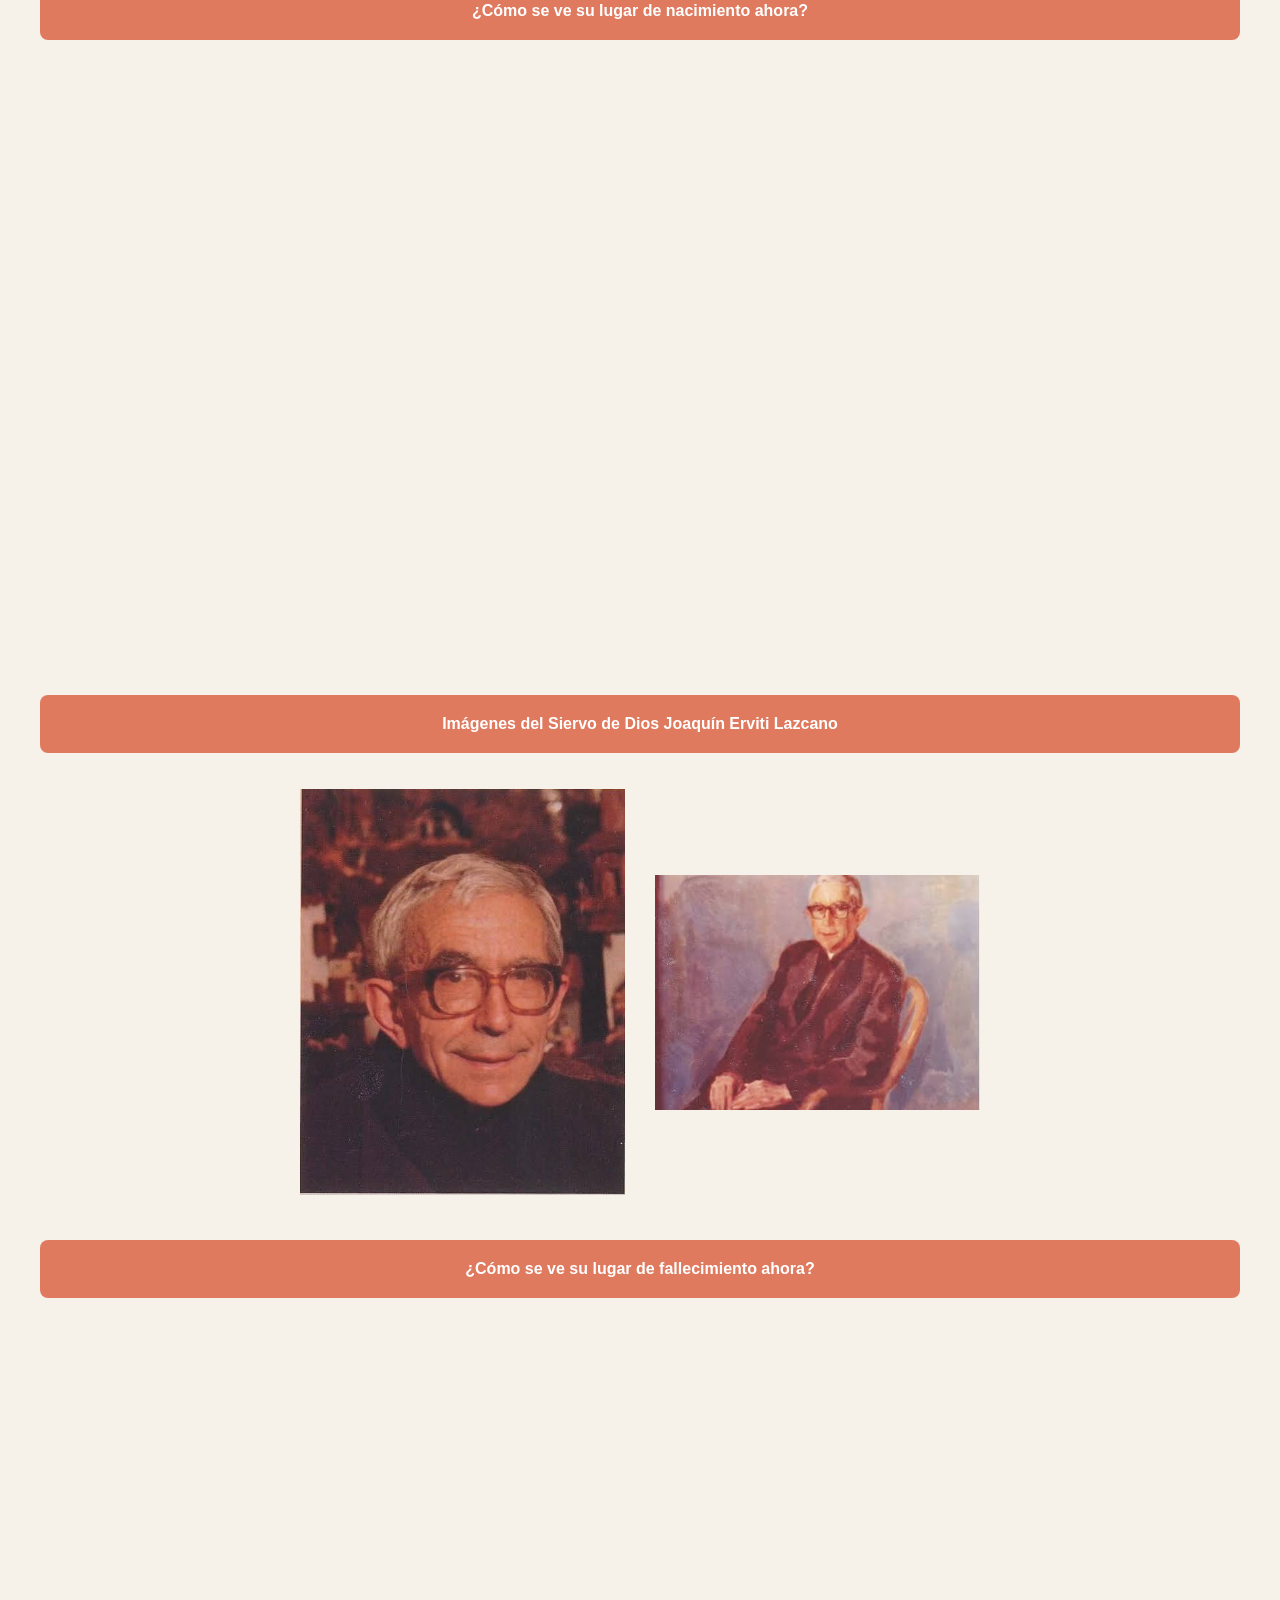
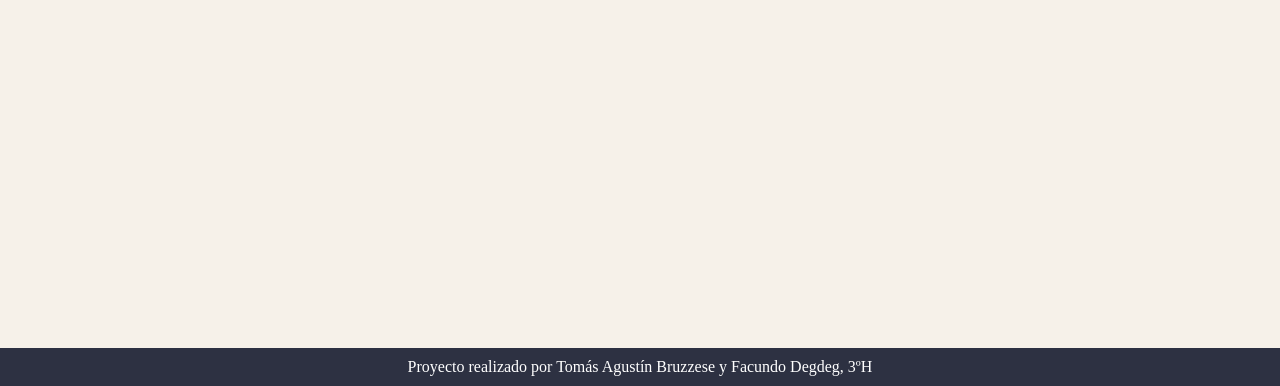
==== commit 7b85bd96: "Fix HTML encoding issues in index.html" ====
--- a/index.html
+++ b/index.html
@@ -4,7 +4,7 @@
     <meta charset="UTF-8">
     <title>Mi página</title>
 
-    <link rel="stylesheet" href="/css/estilos.css">
+    <link rel="stylesheet" href="./css/estilos.css">
 
     <link rel="stylesheet" href="https://cdn.jsdelivr.net/npm/bootstrap-icons@1.13.1/font/bootstrap-icons.min.css">
 </head>
@@ -72,7 +72,7 @@
 
         <h4>Imágenes del Siervo de Dios Joaquín Erviti Lazcano</h4>
 
-         <section>
+         <section class="imagenes">
             <img src="./img/img1.png"></img>
             <img src="./img/img2.png"></img>
         </section>
--- a/css/estilos.css
+++ b/css/estilos.css
@@ -1,17 +1,38 @@
-header { 
-     background-color: #1E3A5F; 
-     padding: 10px; 
-     text-align: center; 
-     text-decoration-color: #e4e4e4; 
-     color: rgb(0, 0, 0); 
-     font-family: system-ui, -apple-system, BlinkMacSystemFont, 'Segoe UI', Roboto, Oxygen, Ubuntu, Cantarell, 'Open Sans', 'Helvetica Neue', sans-serif;
+body {
+    margin: 0;
+    background-color: #F6F1E9;
+    color: #2D3142;
+    font-family: Arial, sans-serif;
+}
+header {
+    background-color: #1E3A5F;
+    color: white;
+    text-align: center;
+    padding: 35px 25px;
+}
+header h1 {
+    margin: 0 0 20px 0;
+    font-size: 32px;
+}
+header h5 {
+    margin: 0;
+    font-size: 16px;
+    line-height: 1.5;
 }
 nav {
-     background-color: #4EA5D9;
-     padding: 5px;
-     text-align: center;
-     color: rgb(0, 0, 0);
-     font-family: 'Gill Sans', 'Gill Sans MT', Calibri, 'Trebuchet MS', sans-serif;
+    background-color: #4EA5D9;
+    text-align: center;
+    padding: 10px;
+}
+nav a {
+    color: white;
+    font-weight: bold;
+    text-decoration: none;
+}
+main {
+    max-width: 1200px;
+    margin: 25px auto;
+    padding: 0 20px;
 }
 section { 
      background-color: #F6F1E9; 
@@ -19,23 +40,28 @@
      flex: 1; 
      font-family:Verdana, Geneva, Tahoma, sans-serif;
 }
-section img {
-     width: 325px; 
-     border-radius: 10px;
-     padding: 175px;
-     padding-bottom: 40px;
-     padding-top: 40px;
-     }
-     h4 {
-          background-color: #E07A5F;
-          padding: 30px;
-          font-family: 'Courier New', Courier, monospace;
-          font-size: large;
-          margin-top: 0px;
-          margin-bottom: 0px;
-          text-align: center;
-          
-     }
+.imagenes {
+    display: flex;
+    justify-content: center;
+    align-items: center;
+    gap: 30px;
+}
+
+.imagenes img {
+    width: 325px;
+}
+h4 {
+    background-color: #E07A5F;
+    color: white;
+    text-align: center;
+    padding: 20px;
+    border-radius: 8px;
+    margin-top: 30px;
+}
+p {
+    font-size: 17px;
+    line-height: 1.5;
+}
 iframe { 
      width: 100%; 
      height: 600px; 
@@ -43,8 +69,8 @@
 }
 footer {
      background-color: #2D3142; 
-     color: rgb(0, 0, 0); 
+     color: white; 
      text-align: center; 
      padding: 10px;
      font-family: fantasy;
-}+}
